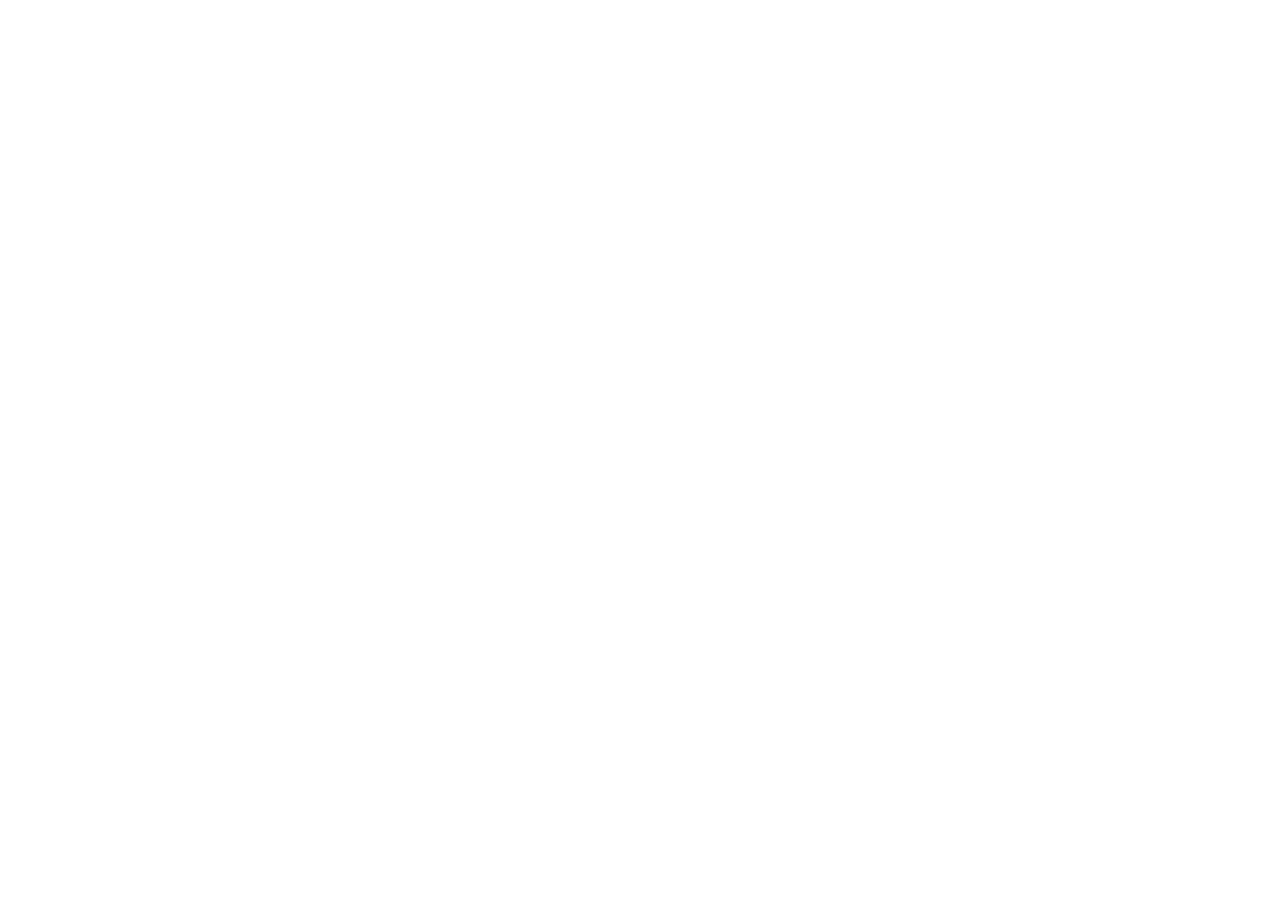
==== login.html @ 06bf2e4f "项目文件初始化" ====
<!DOCTYPE html>
<html lang="en">

<head>
    <meta charset="UTF-8">
    <meta name="viewport" content="width=device-width, initial-scale=1.0">
    <meta http-equiv="X-UA-Compatible" content="ie=edge">
    <title>Document</title>
</head>

<body>

</body>

</html>
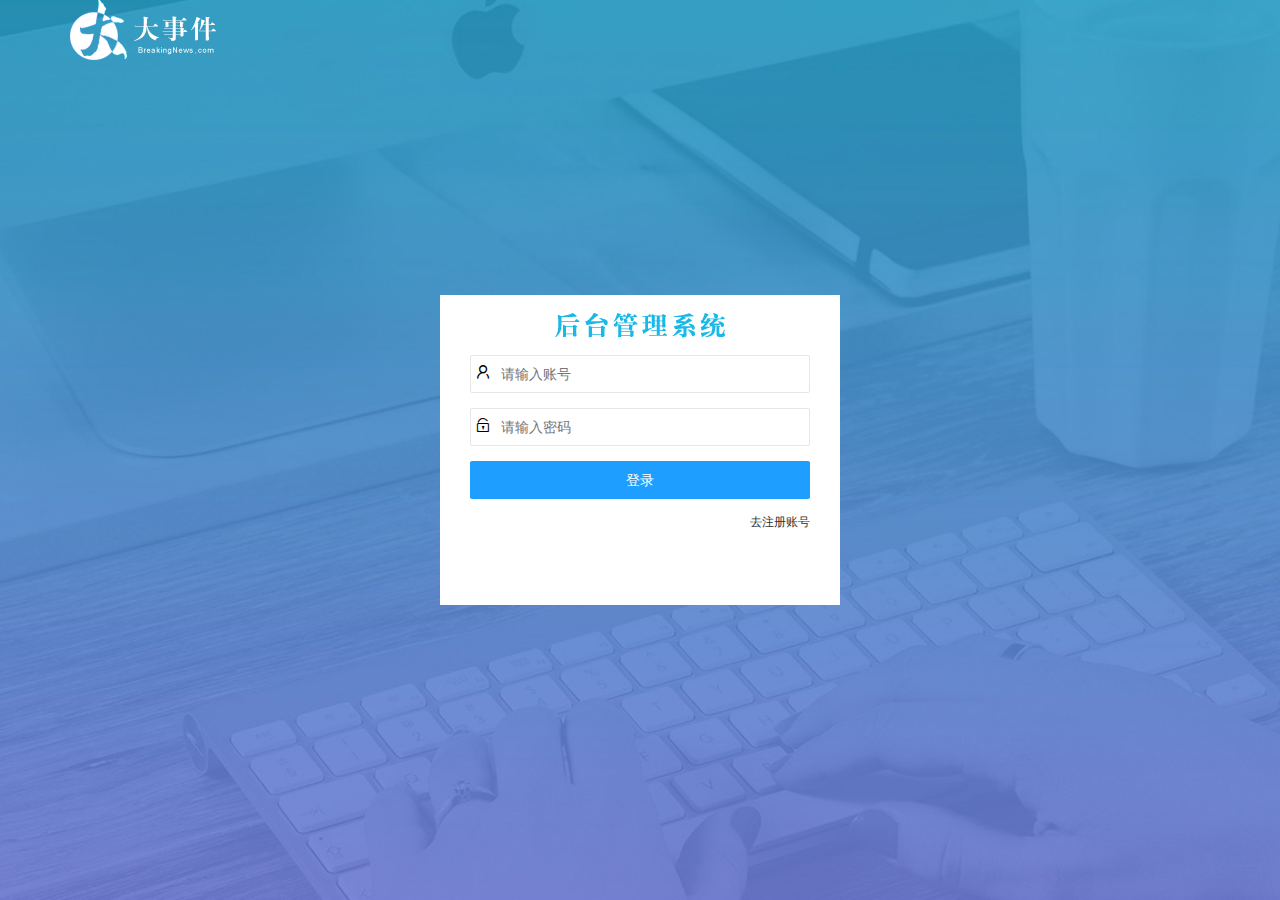
==== commit e98ad9cb: "新增login.css/login.js文件，修改login.html文件" ====
--- a/login.html
+++ b/login.html
@@ -6,10 +6,85 @@
     <meta name="viewport" content="width=device-width, initial-scale=1.0">
     <meta http-equiv="X-UA-Compatible" content="ie=edge">
     <title>Document</title>
+    <link rel="stylesheet" href="./assets/lib/layui/css/layui.css">
+    <link rel="stylesheet" href="./assets/css/login.css">
 </head>
 
 <body>
+    <div class="layui-main">
+        <img src="./assets/images/logo.png" alt="">
+    </div>
+    <!-- 布置登录面板 -->
+    <div class="panel_login">
+        <!-- 布置登录标题 -->
+        <div class="login_title"></div>
+        <!-- 布置登录盒子 -->
+        <div class="login_box">
+            <!-- 登录表单 -->
+            <form class="layui-form" action="">
+                <!-- 登录账号 -->
+                <div class="layui-form-item">
+                    <i class="layui-icon layui-icon-username"></i>
+                    <input type="text" name="username" required lay-verify="required" placeholder="请输入账号" autocomplete="off" class="layui-input">
+                </div>
+                <!-- 登录密码 -->
+                <div class="layui-form-item">
+                    <i class="layui-icon layui-icon-password"></i>
+                    <input type="password" name="password" required lay-verify="required" placeholder="请输入密码" autocomplete="off" class="layui-input">
+                </div>
+                <!-- 登录按钮 -->
+                <div class="layui-form-item">
+                    <button class="layui-btn layui-btn-fluid layui-btn layui-btn-normal" lay-submit lay-filter="formDemo">登录</button>
+                </div>
+                <!-- 跳转注册链接 -->
+                <div class="layui-form-item link">
+                    <a href="javascript:;" id="link_reg">去注册账号</a>
 
+                </div>
+            </form>
+
+        </div>
+
+        <!-- 布置注册盒子 -->
+        <div class="reg_box">
+            <!-- 注册表单 -->
+            <form class="layui-form" action="">
+                <!-- 设置账号 -->
+                <div class="layui-form-item">
+                    <i class="layui-icon layui-icon-username"></i>
+                    <input type="text" name="username" required lay-verify="required" placeholder="请输入账号" autocomplete="off" class="layui-input">
+                </div>
+                <!-- 设置登录密码 -->
+                <div class="layui-form-item">
+                    <i class="layui-icon layui-icon-password"></i>
+                    <input type="password" name="password" required lay-verify="required" placeholder="请输入密码" autocomplete="off" class="layui-input">
+                </div>
+                <!-- 再次输入密码 -->
+                <div class="layui-form-item">
+                    <i class="layui-icon layui-icon-password"></i>
+                    <input type="password" name="password" required lay-verify="required" placeholder="再次确认密码" autocomplete="off" class="layui-input">
+                </div>
+
+                <!-- 登录按钮 -->
+                <div class="layui-form-item">
+                    <button class="layui-btn layui-btn-fluid layui-btn layui-btn-normal" lay-submit lay-filter="formDemo">注册</button>
+                </div>
+
+
+                <!-- 跳转登录链接 -->
+                <div class="layui-form-item link">
+                    <a href="javascript:;" id="link_login">去登录</a>
+                </div>
+            </form>
+
+        </div>
+
+    </div>
+
+
+    <!-- 导入js文件 -->
+    <script src="./assets/lib/jquery.js"></script>
+    <script src="./assets/js/login.js"></script>
 </body>
 
 </html>--- a/assets/lib/layui/css/layui.css
+++ b/assets/lib/layui/css/layui.css
@@ -0,0 +1,2 @@
+/** layui-v2.5.5 MIT License By https://www.layui.com */
+ .layui-inline,img{display:inline-block;vertical-align:middle}h1,h2,h3,h4,h5,h6{font-weight:400}.layui-edge,.layui-header,.layui-inline,.layui-main{position:relative}.layui-body,.layui-edge,.layui-elip{overflow:hidden}.layui-btn,.layui-edge,.layui-inline,img{vertical-align:middle}.layui-btn,.layui-disabled,.layui-icon,.layui-unselect{-moz-user-select:none;-webkit-user-select:none;-ms-user-select:none}.layui-elip,.layui-form-checkbox span,.layui-form-pane .layui-form-label{text-overflow:ellipsis;white-space:nowrap}.layui-breadcrumb,.layui-tree-btnGroup{visibility:hidden}blockquote,body,button,dd,div,dl,dt,form,h1,h2,h3,h4,h5,h6,input,li,ol,p,pre,td,textarea,th,ul{margin:0;padding:0;-webkit-tap-highlight-color:rgba(0,0,0,0)}a:active,a:hover{outline:0}img{border:none}li{list-style:none}table{border-collapse:collapse;border-spacing:0}h4,h5,h6{font-size:100%}button,input,optgroup,option,select,textarea{font-family:inherit;font-size:inherit;font-style:inherit;font-weight:inherit;outline:0}pre{white-space:pre-wrap;white-space:-moz-pre-wrap;white-space:-pre-wrap;white-space:-o-pre-wrap;word-wrap:break-word}body{line-height:24px;font:14px Helvetica Neue,Helvetica,PingFang SC,Tahoma,Arial,sans-serif}hr{height:1px;margin:10px 0;border:0;clear:both}a{color:#333;text-decoration:none}a:hover{color:#777}a cite{font-style:normal;*cursor:pointer}.layui-border-box,.layui-border-box *{box-sizing:border-box}.layui-box,.layui-box *{box-sizing:content-box}.layui-clear{clear:both;*zoom:1}.layui-clear:after{content:'\20';clear:both;*zoom:1;display:block;height:0}.layui-inline{*display:inline;*zoom:1}.layui-edge{display:inline-block;width:0;height:0;border-width:6px;border-style:dashed;border-color:transparent}.layui-edge-top{top:-4px;border-bottom-color:#999;border-bottom-style:solid}.layui-edge-right{border-left-color:#999;border-left-style:solid}.layui-edge-bottom{top:2px;border-top-color:#999;border-top-style:solid}.layui-edge-left{border-right-color:#999;border-right-style:solid}.layui-disabled,.layui-disabled:hover{color:#d2d2d2!important;cursor:not-allowed!important}.layui-circle{border-radius:100%}.layui-show{display:block!important}.layui-hide{display:none!important}@font-face{font-family:layui-icon;src:url(../font/iconfont.eot?v=250);src:url(../font/iconfont.eot?v=250#iefix) format('embedded-opentype'),url(../font/iconfont.woff2?v=250) format('woff2'),url(../font/iconfont.woff?v=250) format('woff'),url(../font/iconfont.ttf?v=250) format('truetype'),url(../font/iconfont.svg?v=250#layui-icon) format('svg')}.layui-icon{font-family:layui-icon!important;font-size:16px;font-style:normal;-webkit-font-smoothing:antialiased;-moz-osx-font-smoothing:grayscale}.layui-icon-reply-fill:before{content:"\e611"}.layui-icon-set-fill:before{content:"\e614"}.layui-icon-menu-fill:before{content:"\e60f"}.layui-icon-search:before{content:"\e615"}.layui-icon-share:before{content:"\e641"}.layui-icon-set-sm:before{content:"\e620"}.layui-icon-engine:before{content:"\e628"}.layui-icon-close:before{content:"\1006"}.layui-icon-close-fill:before{content:"\1007"}.layui-icon-chart-screen:before{content:"\e629"}.layui-icon-star:before{content:"\e600"}.layui-icon-circle-dot:before{content:"\e617"}.layui-icon-chat:before{content:"\e606"}.layui-icon-release:before{content:"\e609"}.layui-icon-list:before{content:"\e60a"}.layui-icon-chart:before{content:"\e62c"}.layui-icon-ok-circle:before{content:"\1005"}.layui-icon-layim-theme:before{content:"\e61b"}.layui-icon-table:before{content:"\e62d"}.layui-icon-right:before{content:"\e602"}.layui-icon-left:before{content:"\e603"}.layui-icon-cart-simple:before{content:"\e698"}.layui-icon-face-cry:before{content:"\e69c"}.layui-icon-face-smile:before{content:"\e6af"}.layui-icon-survey:before{content:"\e6b2"}.layui-icon-tree:before{content:"\e62e"}.layui-icon-upload-circle:before{content:"\e62f"}.layui-icon-add-circle:before{content:"\e61f"}.layui-icon-download-circle:before{content:"\e601"}.layui-icon-templeate-1:before{content:"\e630"}.layui-icon-util:before{content:"\e631"}.layui-icon-face-surprised:before{content:"\e664"}.layui-icon-edit:before{content:"\e642"}.layui-icon-speaker:before{content:"\e645"}.layui-icon-down:before{content:"\e61a"}.layui-icon-file:before{content:"\e621"}.layui-icon-layouts:before{content:"\e632"}.layui-icon-rate-half:before{content:"\e6c9"}.layui-icon-add-circle-fine:before{content:"\e608"}.layui-icon-prev-circle:before{content:"\e633"}.layui-icon-read:before{content:"\e705"}.layui-icon-404:before{content:"\e61c"}.layui-icon-carousel:before{content:"\e634"}.layui-icon-help:before{content:"\e607"}.layui-icon-code-circle:before{content:"\e635"}.layui-icon-water:before{content:"\e636"}.layui-icon-username:before{content:"\e66f"}.layui-icon-find-fill:before{content:"\e670"}.layui-icon-about:before{content:"\e60b"}.layui-icon-location:before{content:"\e715"}.layui-icon-up:before{content:"\e619"}.layui-icon-pause:before{content:"\e651"}.layui-icon-date:before{content:"\e637"}.layui-icon-layim-uploadfile:before{content:"\e61d"}.layui-icon-delete:before{content:"\e640"}.layui-icon-play:before{content:"\e652"}.layui-icon-top:before{content:"\e604"}.layui-icon-friends:before{content:"\e612"}.layui-icon-refresh-3:before{content:"\e9aa"}.layui-icon-ok:before{content:"\e605"}.layui-icon-layer:before{content:"\e638"}.layui-icon-face-smile-fine:before{content:"\e60c"}.layui-icon-dollar:before{content:"\e659"}.layui-icon-group:before{content:"\e613"}.layui-icon-layim-download:before{content:"\e61e"}.layui-icon-picture-fine:before{content:"\e60d"}.layui-icon-link:before{content:"\e64c"}.layui-icon-diamond:before{content:"\e735"}.layui-icon-log:before{content:"\e60e"}.layui-icon-rate-solid:before{content:"\e67a"}.layui-icon-fonts-del:before{content:"\e64f"}.layui-icon-unlink:before{content:"\e64d"}.layui-icon-fonts-clear:before{content:"\e639"}.layui-icon-triangle-r:before{content:"\e623"}.layui-icon-circle:before{content:"\e63f"}.layui-icon-radio:before{content:"\e643"}.layui-icon-align-center:before{content:"\e647"}.layui-icon-align-right:before{content:"\e648"}.layui-icon-align-left:before{content:"\e649"}.layui-icon-loading-1:before{content:"\e63e"}.layui-icon-return:before{content:"\e65c"}.layui-icon-fonts-strong:before{content:"\e62b"}.layui-icon-upload:before{content:"\e67c"}.layui-icon-dialogue:before{content:"\e63a"}.layui-icon-video:before{content:"\e6ed"}.layui-icon-headset:before{content:"\e6fc"}.layui-icon-cellphone-fine:before{content:"\e63b"}.layui-icon-add-1:before{content:"\e654"}.layui-icon-face-smile-b:before{content:"\e650"}.layui-icon-fonts-html:before{content:"\e64b"}.layui-icon-form:before{content:"\e63c"}.layui-icon-cart:before{content:"\e657"}.layui-icon-camera-fill:before{content:"\e65d"}.layui-icon-tabs:before{content:"\e62a"}.layui-icon-fonts-code:before{content:"\e64e"}.layui-icon-fire:before{content:"\e756"}.layui-icon-set:before{content:"\e716"}.layui-icon-fonts-u:before{content:"\e646"}.layui-icon-triangle-d:before{content:"\e625"}.layui-icon-tips:before{content:"\e702"}.layui-icon-picture:before{content:"\e64a"}.layui-icon-more-vertical:before{content:"\e671"}.layui-icon-flag:before{content:"\e66c"}.layui-icon-loading:before{content:"\e63d"}.layui-icon-fonts-i:before{content:"\e644"}.layui-icon-refresh-1:before{content:"\e666"}.layui-icon-rmb:before{content:"\e65e"}.layui-icon-home:before{content:"\e68e"}.layui-icon-user:before{content:"\e770"}.layui-icon-notice:before{content:"\e667"}.layui-icon-login-weibo:before{content:"\e675"}.layui-icon-voice:before{content:"\e688"}.layui-icon-upload-drag:before{content:"\e681"}.layui-icon-login-qq:before{content:"\e676"}.layui-icon-snowflake:before{content:"\e6b1"}.layui-icon-file-b:before{content:"\e655"}.layui-icon-template:before{content:"\e663"}.layui-icon-auz:before{content:"\e672"}.layui-icon-console:before{content:"\e665"}.layui-icon-app:before{content:"\e653"}.layui-icon-prev:before{content:"\e65a"}.layui-icon-website:before{content:"\e7ae"}.layui-icon-next:before{content:"\e65b"}.layui-icon-component:before{content:"\e857"}.layui-icon-more:before{content:"\e65f"}.layui-icon-login-wechat:before{content:"\e677"}.layui-icon-shrink-right:before{content:"\e668"}.layui-icon-spread-left:before{content:"\e66b"}.layui-icon-camera:before{content:"\e660"}.layui-icon-note:before{content:"\e66e"}.layui-icon-refresh:before{content:"\e669"}.layui-icon-female:before{content:"\e661"}.layui-icon-male:before{content:"\e662"}.layui-icon-password:before{content:"\e673"}.layui-icon-senior:before{content:"\e674"}.layui-icon-theme:before{content:"\e66a"}.layui-icon-tread:before{content:"\e6c5"}.layui-icon-praise:before{content:"\e6c6"}.layui-icon-star-fill:before{content:"\e658"}.layui-icon-rate:before{content:"\e67b"}.layui-icon-template-1:before{content:"\e656"}.layui-icon-vercode:before{content:"\e679"}.layui-icon-cellphone:before{content:"\e678"}.layui-icon-screen-full:before{content:"\e622"}.layui-icon-screen-restore:before{content:"\e758"}.layui-icon-cols:before{content:"\e610"}.layui-icon-export:before{content:"\e67d"}.layui-icon-print:before{content:"\e66d"}.layui-icon-slider:before{content:"\e714"}.layui-icon-addition:before{content:"\e624"}.layui-icon-subtraction:before{content:"\e67e"}.layui-icon-service:before{content:"\e626"}.layui-icon-transfer:before{content:"\e691"}.layui-main{width:1140px;margin:0 auto}.layui-header{z-index:1000;height:60px}.layui-header a:hover{transition:all .5s;-webkit-transition:all .5s}.layui-side{position:fixed;left:0;top:0;bottom:0;z-index:999;width:200px;overflow-x:hidden}.layui-side-scroll{position:relative;width:220px;height:100%;overflow-x:hidden}.layui-body{position:absolute;left:200px;right:0;top:0;bottom:0;z-index:998;width:auto;overflow-y:auto;box-sizing:border-box}.layui-layout-body{overflow:hidden}.layui-layout-admin .layui-header{background-color:#23262E}.layui-layout-admin .layui-side{top:60px;width:200px;overflow-x:hidden}.layui-layout-admin .layui-body{position:fixed;top:60px;bottom:44px}.layui-layout-admin .layui-main{width:auto;margin:0 15px}.layui-layout-admin .layui-footer{position:fixed;left:200px;right:0;bottom:0;height:44px;line-height:44px;padding:0 15px;background-color:#eee}.layui-layout-admin .layui-logo{position:absolute;left:0;top:0;width:200px;height:100%;line-height:60px;text-align:center;color:#009688;font-size:16px}.layui-layout-admin .layui-header .layui-nav{background:0 0}.layui-layout-left{position:absolute!important;left:200px;top:0}.layui-layout-right{position:absolute!important;right:0;top:0}.layui-container{position:relative;margin:0 auto;padding:0 15px;box-sizing:border-box}.layui-fluid{position:relative;margin:0 auto;padding:0 15px}.layui-row:after,.layui-row:before{content:'';display:block;clear:both}.layui-col-lg1,.layui-col-lg10,.layui-col-lg11,.layui-col-lg12,.layui-col-lg2,.layui-col-lg3,.layui-col-lg4,.layui-col-lg5,.layui-col-lg6,.layui-col-lg7,.layui-col-lg8,.layui-col-lg9,.layui-col-md1,.layui-col-md10,.layui-col-md11,.layui-col-md12,.layui-col-md2,.layui-col-md3,.layui-col-md4,.layui-col-md5,.layui-col-md6,.layui-col-md7,.layui-col-md8,.layui-col-md9,.layui-col-sm1,.layui-col-sm10,.layui-col-sm11,.layui-col-sm12,.layui-col-sm2,.layui-col-sm3,.layui-col-sm4,.layui-col-sm5,.layui-col-sm6,.layui-col-sm7,.layui-col-sm8,.layui-col-sm9,.layui-col-xs1,.layui-col-xs10,.layui-col-xs11,.layui-col-xs12,.layui-col-xs2,.layui-col-xs3,.layui-col-xs4,.layui-col-xs5,.layui-col-xs6,.layui-col-xs7,.layui-col-xs8,.layui-col-xs9{position:relative;display:block;box-sizing:border-box}.layui-col-xs1,.layui-col-xs10,.layui-col-xs11,.layui-col-xs12,.layui-col-xs2,.layui-col-xs3,.layui-col-xs4,.layui-col-xs5,.layui-col-xs6,.layui-col-xs7,.layui-col-xs8,.layui-col-xs9{float:left}.layui-col-xs1{width:8.33333333%}.layui-col-xs2{width:16.66666667%}.layui-col-xs3{width:25%}.layui-col-xs4{width:33.33333333%}.layui-col-xs5{width:41.66666667%}.layui-col-xs6{width:50%}.layui-col-xs7{width:58.33333333%}.layui-col-xs8{width:66.66666667%}.layui-col-xs9{width:75%}.layui-col-xs10{width:83.33333333%}.layui-col-xs11{width:91.66666667%}.layui-col-xs12{width:100%}.layui-col-xs-offset1{margin-left:8.33333333%}.layui-col-xs-offset2{margin-left:16.66666667%}.layui-col-xs-offset3{margin-left:25%}.layui-col-xs-offset4{margin-left:33.33333333%}.layui-col-xs-offset5{margin-left:41.66666667%}.layui-col-xs-offset6{margin-left:50%}.layui-col-xs-offset7{margin-left:58.33333333%}.layui-col-xs-offset8{margin-left:66.66666667%}.layui-col-xs-offset9{margin-left:75%}.layui-col-xs-offset10{margin-left:83.33333333%}.layui-col-xs-offset11{margin-left:91.66666667%}.layui-col-xs-offset12{margin-left:100%}@media screen and (max-width:768px){.layui-hide-xs{display:none!important}.layui-show-xs-block{display:block!important}.layui-show-xs-inline{display:inline!important}.layui-show-xs-inline-block{display:inline-block!important}}@media screen and (min-width:768px){.layui-container{width:750px}.layui-hide-sm{display:none!important}.layui-show-sm-block{display:block!important}.layui-show-sm-inline{display:inline!important}.layui-show-sm-inline-block{display:inline-block!important}.layui-col-sm1,.layui-col-sm10,.layui-col-sm11,.layui-col-sm12,.layui-col-sm2,.layui-col-sm3,.layui-col-sm4,.layui-col-sm5,.layui-col-sm6,.layui-col-sm7,.layui-col-sm8,.layui-col-sm9{float:left}.layui-col-sm1{width:8.33333333%}.layui-col-sm2{width:16.66666667%}.layui-col-sm3{width:25%}.layui-col-sm4{width:33.33333333%}.layui-col-sm5{width:41.66666667%}.layui-col-sm6{width:50%}.layui-col-sm7{width:58.33333333%}.layui-col-sm8{width:66.66666667%}.layui-col-sm9{width:75%}.layui-col-sm10{width:83.33333333%}.layui-col-sm11{width:91.66666667%}.layui-col-sm12{width:100%}.layui-col-sm-offset1{margin-left:8.33333333%}.layui-col-sm-offset2{margin-left:16.66666667%}.layui-col-sm-offset3{margin-left:25%}.layui-col-sm-offset4{margin-left:33.33333333%}.layui-col-sm-offset5{margin-left:41.66666667%}.layui-col-sm-offset6{margin-left:50%}.layui-col-sm-offset7{margin-left:58.33333333%}.layui-col-sm-offset8{margin-left:66.66666667%}.layui-col-sm-offset9{margin-left:75%}.layui-col-sm-offset10{margin-left:83.33333333%}.layui-col-sm-offset11{margin-left:91.66666667%}.layui-col-sm-offset12{margin-left:100%}}@media screen and (min-width:992px){.layui-container{width:970px}.layui-hide-md{display:none!important}.layui-show-md-block{display:block!important}.layui-show-md-inline{display:inline!important}.layui-show-md-inline-block{display:inline-block!important}.layui-col-md1,.layui-col-md10,.layui-col-md11,.layui-col-md12,.layui-col-md2,.layui-col-md3,.layui-col-md4,.layui-col-md5,.layui-col-md6,.layui-col-md7,.layui-col-md8,.layui-col-md9{float:left}.layui-col-md1{width:8.33333333%}.layui-col-md2{width:16.66666667%}.layui-col-md3{width:25%}.layui-col-md4{width:33.33333333%}.layui-col-md5{width:41.66666667%}.layui-col-md6{width:50%}.layui-col-md7{width:58.33333333%}.layui-col-md8{width:66.66666667%}.layui-col-md9{width:75%}.layui-col-md10{width:83.33333333%}.layui-col-md11{width:91.66666667%}.layui-col-md12{width:100%}.layui-col-md-offset1{margin-left:8.33333333%}.layui-col-md-offset2{margin-left:16.66666667%}.layui-col-md-offset3{margin-left:25%}.layui-col-md-offset4{margin-left:33.33333333%}.layui-col-md-offset5{margin-left:41.66666667%}.layui-col-md-offset6{margin-left:50%}.layui-col-md-offset7{margin-left:58.33333333%}.layui-col-md-offset8{margin-left:66.66666667%}.layui-col-md-offset9{margin-left:75%}.layui-col-md-offset10{margin-left:83.33333333%}.layui-col-md-offset11{margin-left:91.66666667%}.layui-col-md-offset12{margin-left:100%}}@media screen and (min-width:1200px){.layui-container{width:1170px}.layui-hide-lg{display:none!important}.layui-show-lg-block{display:block!important}.layui-show-lg-inline{display:inline!important}.layui-show-lg-inline-block{display:inline-block!important}.layui-col-lg1,.layui-col-lg10,.layui-col-lg11,.layui-col-lg12,.layui-col-lg2,.layui-col-lg3,.layui-col-lg4,.layui-col-lg5,.layui-col-lg6,.layui-col-lg7,.layui-col-lg8,.layui-col-lg9{float:left}.layui-col-lg1{width:8.33333333%}.layui-col-lg2{width:16.66666667%}.layui-col-lg3{width:25%}.layui-col-lg4{width:33.33333333%}.layui-col-lg5{width:41.66666667%}.layui-col-lg6{width:50%}.layui-col-lg7{width:58.33333333%}.layui-col-lg8{width:66.66666667%}.layui-col-lg9{width:75%}.layui-col-lg10{width:83.33333333%}.layui-col-lg11{width:91.66666667%}.layui-col-lg12{width:100%}.layui-col-lg-offset1{margin-left:8.33333333%}.layui-col-lg-offset2{margin-left:16.66666667%}.layui-col-lg-offset3{margin-left:25%}.layui-col-lg-offset4{margin-left:33.33333333%}.layui-col-lg-offset5{margin-left:41.66666667%}.layui-col-lg-offset6{margin-left:50%}.layui-col-lg-offset7{margin-left:58.33333333%}.layui-col-lg-offset8{margin-left:66.66666667%}.layui-col-lg-offset9{margin-left:75%}.layui-col-lg-offset10{margin-left:83.33333333%}.layui-col-lg-offset11{margin-left:91.66666667%}.layui-col-lg-offset12{margin-left:100%}}.layui-col-space1{margin:-.5px}.layui-col-space1>*{padding:.5px}.layui-col-space3{margin:-1.5px}.layui-col-space3>*{padding:1.5px}.layui-col-space5{margin:-2.5px}.layui-col-space5>*{padding:2.5px}.layui-col-space8{margin:-3.5px}.layui-col-space8>*{padding:3.5px}.layui-col-space10{margin:-5px}.layui-col-space10>*{padding:5px}.layui-col-space12{margin:-6px}.layui-col-space12>*{padding:6px}.layui-col-space15{margin:-7.5px}.layui-col-space15>*{padding:7.5px}.layui-col-space18{margin:-9px}.layui-col-space18>*{padding:9px}.layui-col-space20{margin:-10px}.layui-col-space20>*{padding:10px}.layui-col-space22{margin:-11px}.layui-col-space22>*{padding:11px}.layui-col-space25{margin:-12.5px}.layui-col-space25>*{padding:12.5px}.layui-col-space30{margin:-15px}.layui-col-space30>*{padding:15px}.layui-btn,.layui-input,.layui-select,.layui-textarea,.layui-upload-button{outline:0;-webkit-appearance:none;transition:all .3s;-webkit-transition:all .3s;box-sizing:border-box}.layui-elem-quote{margin-bottom:10px;padding:15px;line-height:22px;border-left:5px solid #009688;border-radius:0 2px 2px 0;background-color:#f2f2f2}.layui-quote-nm{border-style:solid;border-width:1px 1px 1px 5px;background:0 0}.layui-elem-field{margin-bottom:10px;padding:0;border-width:1px;border-style:solid}.layui-elem-field legend{margin-left:20px;padding:0 10px;font-size:20px;font-weight:300}.layui-field-title{margin:10px 0 20px;border-width:1px 0 0}.layui-field-box{padding:10px 15px}.layui-field-title .layui-field-box{padding:10px 0}.layui-progress{position:relative;height:6px;border-radius:20px;background-color:#e2e2e2}.layui-progress-bar{position:absolute;left:0;top:0;width:0;max-width:100%;height:6px;border-radius:20px;text-align:right;background-color:#5FB878;transition:all .3s;-webkit-transition:all .3s}.layui-progress-big,.layui-progress-big .layui-progress-bar{height:18px;line-height:18px}.layui-progress-text{position:relative;top:-20px;line-height:18px;font-size:12px;color:#666}.layui-progress-big .layui-progress-text{position:static;padding:0 10px;color:#fff}.layui-collapse{border-width:1px;border-style:solid;border-radius:2px}.layui-colla-content,.layui-colla-item{border-top-width:1px;border-top-style:solid}.layui-colla-item:first-child{border-top:none}.layui-colla-title{position:relative;height:42px;line-height:42px;padding:0 15px 0 35px;color:#333;background-color:#f2f2f2;cursor:pointer;font-size:14px;overflow:hidden}.layui-colla-content{display:none;padding:10px 15px;line-height:22px;color:#666}.layui-colla-icon{position:absolute;left:15px;top:0;font-size:14px}.layui-card{margin-bottom:15px;border-radius:2px;background-color:#fff;box-shadow:0 1px 2px 0 rgba(0,0,0,.05)}.layui-card:last-child{margin-bottom:0}.layui-card-header{position:relative;height:42px;line-height:42px;padding:0 15px;border-bottom:1px solid #f6f6f6;color:#333;border-radius:2px 2px 0 0;font-size:14px}.layui-bg-black,.layui-bg-blue,.layui-bg-cyan,.layui-bg-green,.layui-bg-orange,.layui-bg-red{color:#fff!important}.layui-card-body{position:relative;padding:10px 15px;line-height:24px}.layui-card-body[pad15]{padding:15px}.layui-card-body[pad20]{padding:20px}.layui-card-body .layui-table{margin:5px 0}.layui-card .layui-tab{margin:0}.layui-panel-window{position:relative;padding:15px;border-radius:0;border-top:5px solid #E6E6E6;background-color:#fff}.layui-auxiliar-moving{position:fixed;left:0;right:0;top:0;bottom:0;width:100%;height:100%;background:0 0;z-index:9999999999}.layui-form-label,.layui-form-mid,.layui-form-select,.layui-input-block,.layui-input-inline,.layui-textarea{position:relative}.layui-bg-red{background-color:#FF5722!important}.layui-bg-orange{background-color:#FFB800!important}.layui-bg-green{background-color:#009688!important}.layui-bg-cyan{background-color:#2F4056!important}.layui-bg-blue{background-color:#1E9FFF!important}.layui-bg-black{background-color:#393D49!important}.layui-bg-gray{background-color:#eee!important;color:#666!important}.layui-badge-rim,.layui-colla-content,.layui-colla-item,.layui-collapse,.layui-elem-field,.layui-form-pane .layui-form-item[pane],.layui-form-pane .layui-form-label,.layui-input,.layui-layedit,.layui-layedit-tool,.layui-quote-nm,.layui-select,.layui-tab-bar,.layui-tab-card,.layui-tab-title,.layui-tab-title .layui-this:after,.layui-textarea{border-color:#e6e6e6}.layui-timeline-item:before,hr{background-color:#e6e6e6}.layui-text{line-height:22px;font-size:14px;color:#666}.layui-text h1,.layui-text h2,.layui-text h3{font-weight:500;color:#333}.layui-text h1{font-size:30px}.layui-text h2{font-size:24px}.layui-text h3{font-size:18px}.layui-text a:not(.layui-btn){color:#01AAED}.layui-text a:not(.layui-btn):hover{text-decoration:underline}.layui-text ul{padding:5px 0 5px 15px}.layui-text ul li{margin-top:5px;list-style-type:disc}.layui-text em,.layui-word-aux{color:#999!important;padding:0 5px!important}.layui-btn{display:inline-block;height:38px;line-height:38px;padding:0 18px;background-color:#009688;color:#fff;white-space:nowrap;text-align:center;font-size:14px;border:none;border-radius:2px;cursor:pointer}.layui-btn:hover{opacity:.8;filter:alpha(opacity=80);color:#fff}.layui-btn:active{opacity:1;filter:alpha(opacity=100)}.layui-btn+.layui-btn{margin-left:10px}.layui-btn-container{font-size:0}.layui-btn-container .layui-btn{margin-right:10px;margin-bottom:10px}.layui-btn-container .layui-btn+.layui-btn{margin-left:0}.layui-table .layui-btn-container .layui-btn{margin-bottom:9px}.layui-btn-radius{border-radius:100px}.layui-btn .layui-icon{margin-right:3px;font-size:18px;vertical-align:bottom;vertical-align:middle\9}.layui-btn-primary{border:1px solid #C9C9C9;background-color:#fff;color:#555}.layui-btn-primary:hover{border-color:#009688;color:#333}.layui-btn-normal{background-color:#1E9FFF}.layui-btn-warm{background-color:#FFB800}.layui-btn-danger{background-color:#FF5722}.layui-btn-checked{background-color:#5FB878}.layui-btn-disabled,.layui-btn-disabled:active,.layui-btn-disabled:hover{border:1px solid #e6e6e6;background-color:#FBFBFB;color:#C9C9C9;cursor:not-allowed;opacity:1}.layui-btn-lg{height:44px;line-height:44px;padding:0 25px;font-size:16px}.layui-btn-sm{height:30px;line-height:30px;padding:0 10px;font-size:12px}.layui-btn-sm i{font-size:16px!important}.layui-btn-xs{height:22px;line-height:22px;padding:0 5px;font-size:12px}.layui-btn-xs i{font-size:14px!important}.layui-btn-group{display:inline-block;vertical-align:middle;font-size:0}.layui-btn-group .layui-btn{margin-left:0!important;margin-right:0!important;border-left:1px solid rgba(255,255,255,.5);border-radius:0}.layui-btn-group .layui-btn-primary{border-left:none}.layui-btn-group .layui-btn-primary:hover{border-color:#C9C9C9;color:#009688}.layui-btn-group .layui-btn:first-child{border-left:none;border-radius:2px 0 0 2px}.layui-btn-group .layui-btn-primary:first-child{border-left:1px solid #c9c9c9}.layui-btn-group .layui-btn:last-child{border-radius:0 2px 2px 0}.layui-btn-group .layui-btn+.layui-btn{margin-left:0}.layui-btn-group+.layui-btn-group{margin-left:10px}.layui-btn-fluid{width:100%}.layui-input,.layui-select,.layui-textarea{height:38px;line-height:1.3;line-height:38px\9;border-width:1px;border-style:solid;background-color:#fff;border-radius:2px}.layui-input::-webkit-input-placeholder,.layui-select::-webkit-input-placeholder,.layui-textarea::-webkit-input-placeholder{line-height:1.3}.layui-input,.layui-textarea{display:block;width:100%;padding-left:10px}.layui-input:hover,.layui-textarea:hover{border-color:#D2D2D2!important}.layui-input:focus,.layui-textarea:focus{border-color:#C9C9C9!important}.layui-textarea{min-height:100px;height:auto;line-height:20px;padding:6px 10px;resize:vertical}.layui-select{padding:0 10px}.layui-form input[type=checkbox],.layui-form input[type=radio],.layui-form select{display:none}.layui-form [lay-ignore]{display:initial}.layui-form-item{margin-bottom:15px;clear:both;*zoom:1}.layui-form-item:after{content:'\20';clear:both;*zoom:1;display:block;height:0}.layui-form-label{float:left;display:block;padding:9px 15px;width:80px;font-weight:400;line-height:20px;text-align:right}.layui-form-label-col{display:block;float:none;padding:9px 0;line-height:20px;text-align:left}.layui-form-item .layui-inline{margin-bottom:5px;margin-right:10px}.layui-input-block{margin-left:110px;min-height:36px}.layui-input-inline{display:inline-block;vertical-align:middle}.layui-form-item .layui-input-inline{float:left;width:190px;margin-right:10px}.layui-form-text .layui-input-inline{width:auto}.layui-form-mid{float:left;display:block;padding:9px 0!important;line-height:20px;margin-right:10px}.layui-form-danger+.layui-form-select .layui-input,.layui-form-danger:focus{border-color:#FF5722!important}.layui-form-select .layui-input{padding-right:30px;cursor:pointer}.layui-form-select .layui-edge{position:absolute;right:10px;top:50%;margin-top:-3px;cursor:pointer;border-width:6px;border-top-color:#c2c2c2;border-top-style:solid;transition:all .3s;-webkit-transition:all .3s}.layui-form-select dl{display:none;position:absolute;left:0;top:42px;padding:5px 0;z-index:899;min-width:100%;border:1px solid #d2d2d2;max-height:300px;overflow-y:auto;background-color:#fff;border-radius:2px;box-shadow:0 2px 4px rgba(0,0,0,.12);box-sizing:border-box}.layui-form-select dl dd,.layui-form-select dl dt{padding:0 10px;line-height:36px;white-space:nowrap;overflow:hidden;text-overflow:ellipsis}.layui-form-select dl dt{font-size:12px;color:#999}.layui-form-select dl dd{cursor:pointer}.layui-form-select dl dd:hover{background-color:#f2f2f2;-webkit-transition:.5s all;transition:.5s all}.layui-form-select .layui-select-group dd{padding-left:20px}.layui-form-select dl dd.layui-select-tips{padding-left:10px!important;color:#999}.layui-form-select dl dd.layui-this{background-color:#5FB878;color:#fff}.layui-form-checkbox,.layui-form-select dl dd.layui-disabled{background-color:#fff}.layui-form-selected dl{display:block}.layui-form-checkbox,.layui-form-checkbox *,.layui-form-switch{display:inline-block;vertical-align:middle}.layui-form-selected .layui-edge{margin-top:-9px;-webkit-transform:rotate(180deg);transform:rotate(180deg);margin-top:-3px\9}:root .layui-form-selected .layui-edge{margin-top:-9px\0/IE9}.layui-form-selectup dl{top:auto;bottom:42px}.layui-select-none{margin:5px 0;text-align:center;color:#999}.layui-select-disabled .layui-disabled{border-color:#eee!important}.layui-select-disabled .layui-edge{border-top-color:#d2d2d2}.layui-form-checkbox{position:relative;height:30px;line-height:30px;margin-right:10px;padding-right:30px;cursor:pointer;font-size:0;-webkit-transition:.1s linear;transition:.1s linear;box-sizing:border-box}.layui-form-checkbox span{padding:0 10px;height:100%;font-size:14px;border-radius:2px 0 0 2px;background-color:#d2d2d2;color:#fff;overflow:hidden}.layui-form-checkbox:hover span{background-color:#c2c2c2}.layui-form-checkbox i{position:absolute;right:0;top:0;width:30px;height:28px;border:1px solid #d2d2d2;border-left:none;border-radius:0 2px 2px 0;color:#fff;font-size:20px;text-align:center}.layui-form-checkbox:hover i{border-color:#c2c2c2;color:#c2c2c2}.layui-form-checked,.layui-form-checked:hover{border-color:#5FB878}.layui-form-checked span,.layui-form-checked:hover span{background-color:#5FB878}.layui-form-checked i,.layui-form-checked:hover i{color:#5FB878}.layui-form-item .layui-form-checkbox{margin-top:4px}.layui-form-checkbox[lay-skin=primary]{height:auto!important;line-height:normal!important;min-width:18px;min-height:18px;border:none!important;margin-right:0;padding-left:28px;padding-right:0;background:0 0}.layui-form-checkbox[lay-skin=primary] span{padding-left:0;padding-right:15px;line-height:18px;background:0 0;color:#666}.layui-form-checkbox[lay-skin=primary] i{right:auto;left:0;width:16px;height:16px;line-height:16px;border:1px solid #d2d2d2;font-size:12px;border-radius:2px;background-color:#fff;-webkit-transition:.1s linear;transition:.1s linear}.layui-form-checkbox[lay-skin=primary]:hover i{border-color:#5FB878;color:#fff}.layui-form-checked[lay-skin=primary] i{border-color:#5FB878!important;background-color:#5FB878;color:#fff}.layui-checkbox-disbaled[lay-skin=primary] span{background:0 0!important;color:#c2c2c2}.layui-checkbox-disbaled[lay-skin=primary]:hover i{border-color:#d2d2d2}.layui-form-item .layui-form-checkbox[lay-skin=primary]{margin-top:10px}.layui-form-switch{position:relative;height:22px;line-height:22px;min-width:35px;padding:0 5px;margin-top:8px;border:1px solid #d2d2d2;border-radius:20px;cursor:pointer;background-color:#fff;-webkit-transition:.1s linear;transition:.1s linear}.layui-form-switch i{position:absolute;left:5px;top:3px;width:16px;height:16px;border-radius:20px;background-color:#d2d2d2;-webkit-transition:.1s linear;transition:.1s linear}.layui-form-switch em{position:relative;top:0;width:25px;margin-left:21px;padding:0!important;text-align:center!important;color:#999!important;font-style:normal!important;font-size:12px}.layui-form-onswitch{border-color:#5FB878;background-color:#5FB878}.layui-checkbox-disbaled,.layui-checkbox-disbaled i{border-color:#e2e2e2!important}.layui-form-onswitch i{left:100%;margin-left:-21px;background-color:#fff}.layui-form-onswitch em{margin-left:5px;margin-right:21px;color:#fff!important}.layui-checkbox-disbaled span{background-color:#e2e2e2!important}.layui-checkbox-disbaled:hover i{color:#fff!important}[lay-radio]{display:none}.layui-form-radio,.layui-form-radio *{display:inline-block;vertical-align:middle}.layui-form-radio{line-height:28px;margin:6px 10px 0 0;padding-right:10px;cursor:pointer;font-size:0}.layui-form-radio *{font-size:14px}.layui-form-radio>i{margin-right:8px;font-size:22px;color:#c2c2c2}.layui-form-radio>i:hover,.layui-form-radioed>i{color:#5FB878}.layui-radio-disbaled>i{color:#e2e2e2!important}.layui-form-pane .layui-form-label{width:110px;padding:8px 15px;height:38px;line-height:20px;border-width:1px;border-style:solid;border-radius:2px 0 0 2px;text-align:center;background-color:#FBFBFB;overflow:hidden;box-sizing:border-box}.layui-form-pane .layui-input-inline{margin-left:-1px}.layui-form-pane .layui-input-block{margin-left:110px;left:-1px}.layui-form-pane .layui-input{border-radius:0 2px 2px 0}.layui-form-pane .layui-form-text .layui-form-label{float:none;width:100%;border-radius:2px;box-sizing:border-box;text-align:left}.layui-form-pane .layui-form-text .layui-input-inline{display:block;margin:0;top:-1px;clear:both}.layui-form-pane .layui-form-text .layui-input-block{margin:0;left:0;top:-1px}.layui-form-pane .layui-form-text .layui-textarea{min-height:100px;border-radius:0 0 2px 2px}.layui-form-pane .layui-form-checkbox{margin:4px 0 4px 10px}.layui-form-pane .layui-form-radio,.layui-form-pane .layui-form-switch{margin-top:6px;margin-left:10px}.layui-form-pane .layui-form-item[pane]{position:relative;border-width:1px;border-style:solid}.layui-form-pane .layui-form-item[pane] .layui-form-label{position:absolute;left:0;top:0;height:100%;border-width:0 1px 0 0}.layui-form-pane .layui-form-item[pane] .layui-input-inline{margin-left:110px}@media screen and (max-width:450px){.layui-form-item .layui-form-label{text-overflow:ellipsis;overflow:hidden;white-space:nowrap}.layui-form-item .layui-inline{display:block;margin-right:0;margin-bottom:20px;clear:both}.layui-form-item .layui-inline:after{content:'\20';clear:both;display:block;height:0}.layui-form-item .layui-input-inline{display:block;float:none;left:-3px;width:auto;margin:0 0 10px 112px}.layui-form-item .layui-input-inline+.layui-form-mid{margin-left:110px;top:-5px;padding:0}.layui-form-item .layui-form-checkbox{margin-right:5px;margin-bottom:5px}}.layui-layedit{border-width:1px;border-style:solid;border-radius:2px}.layui-layedit-tool{padding:3px 5px;border-bottom-width:1px;border-bottom-style:solid;font-size:0}.layedit-tool-fixed{position:fixed;top:0;border-top:1px solid #e2e2e2}.layui-layedit-tool .layedit-tool-mid,.layui-layedit-tool .layui-icon{display:inline-block;vertical-align:middle;text-align:center;font-size:14px}.layui-layedit-tool .layui-icon{position:relative;width:32px;height:30px;line-height:30px;margin:3px 5px;color:#777;cursor:pointer;border-radius:2px}.layui-layedit-tool .layui-icon:hover{color:#393D49}.layui-layedit-tool .layui-icon:active{color:#000}.layui-layedit-tool .layedit-tool-active{background-color:#e2e2e2;color:#000}.layui-layedit-tool .layui-disabled,.layui-layedit-tool .layui-disabled:hover{color:#d2d2d2;cursor:not-allowed}.layui-layedit-tool .layedit-tool-mid{width:1px;height:18px;margin:0 10px;background-color:#d2d2d2}.layedit-tool-html{width:50px!important;font-size:30px!important}.layedit-tool-b,.layedit-tool-code,.layedit-tool-help{font-size:16px!important}.layedit-tool-d,.layedit-tool-face,.layedit-tool-image,.layedit-tool-unlink{font-size:18px!important}.layedit-tool-image input{position:absolute;font-size:0;left:0;top:0;width:100%;height:100%;opacity:.01;filter:Alpha(opacity=1);cursor:pointer}.layui-layedit-iframe iframe{display:block;width:100%}#LAY_layedit_code{overflow:hidden}.layui-laypage{display:inline-block;*display:inline;*zoom:1;vertical-align:middle;margin:10px 0;font-size:0}.layui-laypage>a:first-child,.layui-laypage>a:first-child em{border-radius:2px 0 0 2px}.layui-laypage>a:last-child,.layui-laypage>a:last-child em{border-radius:0 2px 2px 0}.layui-laypage>:first-child{margin-left:0!important}.layui-laypage>:last-child{margin-right:0!important}.layui-laypage a,.layui-laypage button,.layui-laypage input,.layui-laypage select,.layui-laypage span{border:1px solid #e2e2e2}.layui-laypage a,.layui-laypage span{display:inline-block;*display:inline;*zoom:1;vertical-align:middle;padding:0 15px;height:28px;line-height:28px;margin:0 -1px 5px 0;background-color:#fff;color:#333;font-size:12px}.layui-flow-more a *,.layui-laypage input,.layui-table-view select[lay-ignore]{display:inline-block}.layui-laypage a:hover{color:#009688}.layui-laypage em{font-style:normal}.layui-laypage .layui-laypage-spr{color:#999;font-weight:700}.layui-laypage a{text-decoration:none}.layui-laypage .layui-laypage-curr{position:relative}.layui-laypage .layui-laypage-curr em{position:relative;color:#fff}.layui-laypage .layui-laypage-curr .layui-laypage-em{position:absolute;left:-1px;top:-1px;padding:1px;width:100%;height:100%;background-color:#009688}.layui-laypage-em{border-radius:2px}.layui-laypage-next em,.layui-laypage-prev em{font-family:Sim sun;font-size:16px}.layui-laypage .layui-laypage-count,.layui-laypage .layui-laypage-limits,.layui-laypage .layui-laypage-refresh,.layui-laypage .layui-laypage-skip{margin-left:10px;margin-right:10px;padding:0;border:none}.layui-laypage .layui-laypage-limits,.layui-laypage .layui-laypage-refresh{vertical-align:top}.layui-laypage .layui-laypage-refresh i{font-size:18px;cursor:pointer}.layui-laypage select{height:22px;padding:3px;border-radius:2px;cursor:pointer}.layui-laypage .layui-laypage-skip{height:30px;line-height:30px;color:#999}.layui-laypage button,.layui-laypage input{height:30px;line-height:30px;border-radius:2px;vertical-align:top;background-color:#fff;box-sizing:border-box}.layui-laypage input{width:40px;margin:0 10px;padding:0 3px;text-align:center}.layui-laypage input:focus,.layui-laypage select:focus{border-color:#009688!important}.layui-laypage button{margin-left:10px;padding:0 10px;cursor:pointer}.layui-table,.layui-table-view{margin:10px 0}.layui-flow-more{margin:10px 0;text-align:center;color:#999;font-size:14px}.layui-flow-more a{height:32px;line-height:32px}.layui-flow-more a *{vertical-align:top}.layui-flow-more a cite{padding:0 20px;border-radius:3px;background-color:#eee;color:#333;font-style:normal}.layui-flow-more a cite:hover{opacity:.8}.layui-flow-more a i{font-size:30px;color:#737383}.layui-table{width:100%;background-color:#fff;color:#666}.layui-table tr{transition:all .3s;-webkit-transition:all .3s}.layui-table th{text-align:left;font-weight:400}.layui-table tbody tr:hover,.layui-table thead tr,.layui-table-click,.layui-table-header,.layui-table-hover,.layui-table-mend,.layui-table-patch,.layui-table-tool,.layui-table-total,.layui-table-total tr,.layui-table[lay-even] tr:nth-child(even){background-color:#f2f2f2}.layui-table td,.layui-table th,.layui-table-col-set,.layui-table-fixed-r,.layui-table-grid-down,.layui-table-header,.layui-table-page,.layui-table-tips-main,.layui-table-tool,.layui-table-total,.layui-table-view,.layui-table[lay-skin=line],.layui-table[lay-skin=row]{border-width:1px;border-style:solid;border-color:#e6e6e6}.layui-table td,.layui-table th{position:relative;padding:9px 15px;min-height:20px;line-height:20px;font-size:14px}.layui-table[lay-skin=line] td,.layui-table[lay-skin=line] th{border-width:0 0 1px}.layui-table[lay-skin=row] td,.layui-table[lay-skin=row] th{border-width:0 1px 0 0}.layui-table[lay-skin=nob] td,.layui-table[lay-skin=nob] th{border:none}.layui-table img{max-width:100px}.layui-table[lay-size=lg] td,.layui-table[lay-size=lg] th{padding:15px 30px}.layui-table-view .layui-table[lay-size=lg] .layui-table-cell{height:40px;line-height:40px}.layui-table[lay-size=sm] td,.layui-table[lay-size=sm] th{font-size:12px;padding:5px 10px}.layui-table-view .layui-table[lay-size=sm] .layui-table-cell{height:20px;line-height:20px}.layui-table[lay-data]{display:none}.layui-table-box{position:relative;overflow:hidden}.layui-table-view .layui-table{position:relative;width:auto;margin:0}.layui-table-view .layui-table[lay-skin=line]{border-width:0 1px 0 0}.layui-table-view .layui-table[lay-skin=row]{border-width:0 0 1px}.layui-table-view .layui-table td,.layui-table-view .layui-table th{padding:5px 0;border-top:none;border-left:none}.layui-table-view .layui-table th.layui-unselect .layui-table-cell span{cursor:pointer}.layui-table-view .layui-table td{cursor:default}.layui-table-view .layui-table td[data-edit=text]{cursor:text}.layui-table-view .layui-form-checkbox[lay-skin=primary] i{width:18px;height:18px}.layui-table-view .layui-form-radio{line-height:0;padding:0}.layui-table-view .layui-form-radio>i{margin:0;font-size:20px}.layui-table-init{position:absolute;left:0;top:0;width:100%;height:100%;text-align:center;z-index:110}.layui-table-init .layui-icon{position:absolute;left:50%;top:50%;margin:-15px 0 0 -15px;font-size:30px;color:#c2c2c2}.layui-table-header{border-width:0 0 1px;overflow:hidden}.layui-table-header .layui-table{margin-bottom:-1px}.layui-table-tool .layui-inline[lay-event]{position:relative;width:26px;height:26px;padding:5px;line-height:16px;margin-right:10px;text-align:center;color:#333;border:1px solid #ccc;cursor:pointer;-webkit-transition:.5s all;transition:.5s all}.layui-table-tool .layui-inline[lay-event]:hover{border:1px solid #999}.layui-table-tool-temp{padding-right:120px}.layui-table-tool-self{position:absolute;right:17px;top:10px}.layui-table-tool .layui-table-tool-self .layui-inline[lay-event]{margin:0 0 0 10px}.layui-table-tool-panel{position:absolute;top:29px;left:-1px;padding:5px 0;min-width:150px;min-height:40px;border:1px solid #d2d2d2;text-align:left;overflow-y:auto;background-color:#fff;box-shadow:0 2px 4px rgba(0,0,0,.12)}.layui-table-cell,.layui-table-tool-panel li{overflow:hidden;text-overflow:ellipsis;white-space:nowrap}.layui-table-tool-panel li{padding:0 10px;line-height:30px;-webkit-transition:.5s all;transition:.5s all}.layui-table-tool-panel li .layui-form-checkbox[lay-skin=primary]{width:100%;padding-left:28px}.layui-table-tool-panel li:hover{background-color:#f2f2f2}.layui-table-tool-panel li .layui-form-checkbox[lay-skin=primary] i{position:absolute;left:0;top:0}.layui-table-tool-panel li .layui-form-checkbox[lay-skin=primary] span{padding:0}.layui-table-tool .layui-table-tool-self .layui-table-tool-panel{left:auto;right:-1px}.layui-table-col-set{position:absolute;right:0;top:0;width:20px;height:100%;border-width:0 0 0 1px;background-color:#fff}.layui-table-sort{width:10px;height:20px;margin-left:5px;cursor:pointer!important}.layui-table-sort .layui-edge{position:absolute;left:5px;border-width:5px}.layui-table-sort .layui-table-sort-asc{top:3px;border-top:none;border-bottom-style:solid;border-bottom-color:#b2b2b2}.layui-table-sort .layui-table-sort-asc:hover{border-bottom-color:#666}.layui-table-sort .layui-table-sort-desc{bottom:5px;border-bottom:none;border-top-style:solid;border-top-color:#b2b2b2}.layui-table-sort .layui-table-sort-desc:hover{border-top-color:#666}.layui-table-sort[lay-sort=asc] .layui-table-sort-asc{border-bottom-color:#000}.layui-table-sort[lay-sort=desc] .layui-table-sort-desc{border-top-color:#000}.layui-table-cell{height:28px;line-height:28px;padding:0 15px;position:relative;box-sizing:border-box}.layui-table-cell .layui-form-checkbox[lay-skin=primary]{top:-1px;padding:0}.layui-table-cell .layui-table-link{color:#01AAED}.laytable-cell-checkbox,.laytable-cell-numbers,.laytable-cell-radio,.laytable-cell-space{padding:0;text-align:center}.layui-table-body{position:relative;overflow:auto;margin-right:-1px;margin-bottom:-1px}.layui-table-body .layui-none{line-height:26px;padding:15px;text-align:center;color:#999}.layui-table-fixed{position:absolute;left:0;top:0;z-index:101}.layui-table-fixed .layui-table-body{overflow:hidden}.layui-table-fixed-l{box-shadow:0 -1px 8px rgba(0,0,0,.08)}.layui-table-fixed-r{left:auto;right:-1px;border-width:0 0 0 1px;box-shadow:-1px 0 8px rgba(0,0,0,.08)}.layui-table-fixed-r .layui-table-header{position:relative;overflow:visible}.layui-table-mend{position:absolute;right:-49px;top:0;height:100%;width:50px}.layui-table-tool{position:relative;z-index:890;width:100%;min-height:50px;line-height:30px;padding:10px 15px;border-width:0 0 1px}.layui-table-tool .layui-btn-container{margin-bottom:-10px}.layui-table-page,.layui-table-total{border-width:1px 0 0;margin-bottom:-1px;overflow:hidden}.layui-table-page{position:relative;width:100%;padding:7px 7px 0;height:41px;font-size:12px;white-space:nowrap}.layui-table-page>div{height:26px}.layui-table-page .layui-laypage{margin:0}.layui-table-page .layui-laypage a,.layui-table-page .layui-laypage span{height:26px;line-height:26px;margin-bottom:10px;border:none;background:0 0}.layui-table-page .layui-laypage a,.layui-table-page .layui-laypage span.layui-laypage-curr{padding:0 12px}.layui-table-page .layui-laypage span{margin-left:0;padding:0}.layui-table-page .layui-laypage .layui-laypage-prev{margin-left:-7px!important}.layui-table-page .layui-laypage .layui-laypage-curr .layui-laypage-em{left:0;top:0;padding:0}.layui-table-page .layui-laypage button,.layui-table-page .layui-laypage input{height:26px;line-height:26px}.layui-table-page .layui-laypage input{width:40px}.layui-table-page .layui-laypage button{padding:0 10px}.layui-table-page select{height:18px}.layui-table-patch .layui-table-cell{padding:0;width:30px}.layui-table-edit{position:absolute;left:0;top:0;width:100%;height:100%;padding:0 14px 1px;border-radius:0;box-shadow:1px 1px 20px rgba(0,0,0,.15)}.layui-table-edit:focus{border-color:#5FB878!important}select.layui-table-edit{padding:0 0 0 10px;border-color:#C9C9C9}.layui-table-view .layui-form-checkbox,.layui-table-view .layui-form-radio,.layui-table-view .layui-form-switch{top:0;margin:0;box-sizing:content-box}.layui-table-view .layui-form-checkbox{top:-1px;height:26px;line-height:26px}.layui-table-view .layui-form-checkbox i{height:26px}.layui-table-grid .layui-table-cell{overflow:visible}.layui-table-grid-down{position:absolute;top:0;right:0;width:26px;height:100%;padding:5px 0;border-width:0 0 0 1px;text-align:center;background-color:#fff;color:#999;cursor:pointer}.layui-table-grid-down .layui-icon{position:absolute;top:50%;left:50%;margin:-8px 0 0 -8px}.layui-table-grid-down:hover{background-color:#fbfbfb}body .layui-table-tips .layui-layer-content{background:0 0;padding:0;box-shadow:0 1px 6px rgba(0,0,0,.12)}.layui-table-tips-main{margin:-44px 0 0 -1px;max-height:150px;padding:8px 15px;font-size:14px;overflow-y:scroll;background-color:#fff;color:#666}.layui-table-tips-c{position:absolute;right:-3px;top:-13px;width:20px;height:20px;padding:3px;cursor:pointer;background-color:#666;border-radius:50%;color:#fff}.layui-table-tips-c:hover{background-color:#777}.layui-table-tips-c:before{position:relative;right:-2px}.layui-upload-file{display:none!important;opacity:.01;filter:Alpha(opacity=1)}.layui-upload-drag,.layui-upload-form,.layui-upload-wrap{display:inline-block}.layui-upload-list{margin:10px 0}.layui-upload-choose{padding:0 10px;color:#999}.layui-upload-drag{position:relative;padding:30px;border:1px dashed #e2e2e2;background-color:#fff;text-align:center;cursor:pointer;color:#999}.layui-upload-drag .layui-icon{font-size:50px;color:#009688}.layui-upload-drag[lay-over]{border-color:#009688}.layui-upload-iframe{position:absolute;width:0;height:0;border:0;visibility:hidden}.layui-upload-wrap{position:relative;vertical-align:middle}.layui-upload-wrap .layui-upload-file{display:block!important;position:absolute;left:0;top:0;z-index:10;font-size:100px;width:100%;height:100%;opacity:.01;filter:Alpha(opacity=1);cursor:pointer}.layui-transfer-active,.layui-transfer-box{display:inline-block;vertical-align:middle}.layui-transfer-box,.layui-transfer-header,.layui-transfer-search{border-width:0;border-style:solid;border-color:#e6e6e6}.layui-transfer-box{position:relative;border-width:1px;width:200px;height:360px;border-radius:2px;background-color:#fff}.layui-transfer-box .layui-form-checkbox{width:100%;margin:0!important}.layui-transfer-header{height:38px;line-height:38px;padding:0 10px;border-bottom-width:1px}.layui-transfer-search{position:relative;padding:10px;border-bottom-width:1px}.layui-transfer-search .layui-input{height:32px;padding-left:30px;font-size:12px}.layui-transfer-search .layui-icon-search{position:absolute;left:20px;top:50%;margin-top:-8px;color:#666}.layui-transfer-active{margin:0 15px}.layui-transfer-active .layui-btn{display:block;margin:0;padding:0 15px;background-color:#5FB878;border-color:#5FB878;color:#fff}.layui-transfer-active .layui-btn-disabled{background-color:#FBFBFB;border-color:#e6e6e6;color:#C9C9C9}.layui-transfer-active .layui-btn:first-child{margin-bottom:15px}.layui-transfer-active .layui-btn .layui-icon{margin:0;font-size:14px!important}.layui-transfer-data{padding:5px 0;overflow:auto}.layui-transfer-data li{height:32px;line-height:32px;padding:0 10px}.layui-transfer-data li:hover{background-color:#f2f2f2;transition:.5s all}.layui-transfer-data .layui-none{padding:15px 10px;text-align:center;color:#999}.layui-nav{position:relative;padding:0 20px;background-color:#393D49;color:#fff;border-radius:2px;font-size:0;box-sizing:border-box}.layui-nav *{font-size:14px}.layui-nav .layui-nav-item{position:relative;display:inline-block;*display:inline;*zoom:1;vertical-align:middle;line-height:60px}.layui-nav .layui-nav-item a{display:block;padding:0 20px;color:#fff;color:rgba(255,255,255,.7);transition:all .3s;-webkit-transition:all .3s}.layui-nav .layui-this:after,.layui-nav-bar,.layui-nav-tree .layui-nav-itemed:after{position:absolute;left:0;top:0;width:0;height:5px;background-color:#5FB878;transition:all .2s;-webkit-transition:all .2s}.layui-nav-bar{z-index:1000}.layui-nav .layui-nav-item a:hover,.layui-nav .layui-this a{color:#fff}.layui-nav .layui-this:after{content:'';top:auto;bottom:0;width:100%}.layui-nav-img{width:30px;height:30px;margin-right:10px;border-radius:50%}.layui-nav .layui-nav-more{content:'';width:0;height:0;border-style:solid dashed dashed;border-color:#fff transparent transparent;overflow:hidden;cursor:pointer;transition:all .2s;-webkit-transition:all .2s;position:absolute;top:50%;right:3px;margin-top:-3px;border-width:6px;border-top-color:rgba(255,255,255,.7)}.layui-nav .layui-nav-mored,.layui-nav-itemed>a .layui-nav-more{margin-top:-9px;border-style:dashed dashed solid;border-color:transparent transparent #fff}.layui-nav-child{display:none;position:absolute;left:0;top:65px;min-width:100%;line-height:36px;padding:5px 0;box-shadow:0 2px 4px rgba(0,0,0,.12);border:1px solid #d2d2d2;background-color:#fff;z-index:100;border-radius:2px;white-space:nowrap}.layui-nav .layui-nav-child a{color:#333}.layui-nav .layui-nav-child a:hover{background-color:#f2f2f2;color:#000}.layui-nav-child dd{position:relative}.layui-nav .layui-nav-child dd.layui-this a,.layui-nav-child dd.layui-this{background-color:#5FB878;color:#fff}.layui-nav-child dd.layui-this:after{display:none}.layui-nav-tree{width:200px;padding:0}.layui-nav-tree .layui-nav-item{display:block;width:100%;line-height:45px}.layui-nav-tree .layui-nav-item a{position:relative;height:45px;line-height:45px;text-overflow:ellipsis;overflow:hidden;white-space:nowrap}.layui-nav-tree .layui-nav-item a:hover{background-color:#4E5465}.layui-nav-tree .layui-nav-bar{width:5px;height:0;background-color:#009688}.layui-nav-tree .layui-nav-child dd.layui-this,.layui-nav-tree .layui-nav-child dd.layui-this a,.layui-nav-tree .layui-this,.layui-nav-tree .layui-this>a,.layui-nav-tree .layui-this>a:hover{background-color:#009688;color:#fff}.layui-nav-tree .layui-this:after{display:none}.layui-nav-itemed>a,.layui-nav-tree .layui-nav-title a,.layui-nav-tree .layui-nav-title a:hover{color:#fff!important}.layui-nav-tree .layui-nav-child{position:relative;z-index:0;top:0;border:none;box-shadow:none}.layui-nav-tree .layui-nav-child a{height:40px;line-height:40px;color:#fff;color:rgba(255,255,255,.7)}.layui-nav-tree .layui-nav-child,.layui-nav-tree .layui-nav-child a:hover{background:0 0;color:#fff}.layui-nav-tree .layui-nav-more{right:10px}.layui-nav-itemed>.layui-nav-child{display:block;padding:0;background-color:rgba(0,0,0,.3)!important}.layui-nav-itemed>.layui-nav-child>.layui-this>.layui-nav-child{display:block}.layui-nav-side{position:fixed;top:0;bottom:0;left:0;overflow-x:hidden;z-index:999}.layui-bg-blue .layui-nav-bar,.layui-bg-blue .layui-nav-itemed:after,.layui-bg-blue .layui-this:after{background-color:#93D1FF}.layui-bg-blue .layui-nav-child dd.layui-this{background-color:#1E9FFF}.layui-bg-blue .layui-nav-itemed>a,.layui-nav-tree.layui-bg-blue .layui-nav-title a,.layui-nav-tree.layui-bg-blue .layui-nav-title a:hover{background-color:#007DDB!important}.layui-breadcrumb{font-size:0}.layui-breadcrumb>*{font-size:14px}.layui-breadcrumb a{color:#999!important}.layui-breadcrumb a:hover{color:#5FB878!important}.layui-breadcrumb a cite{color:#666;font-style:normal}.layui-breadcrumb span[lay-separator]{margin:0 10px;color:#999}.layui-tab{margin:10px 0;text-align:left!important}.layui-tab[overflow]>.layui-tab-title{overflow:hidden}.layui-tab-title{position:relative;left:0;height:40px;white-space:nowrap;font-size:0;border-bottom-width:1px;border-bottom-style:solid;transition:all .2s;-webkit-transition:all .2s}.layui-tab-title li{display:inline-block;*display:inline;*zoom:1;vertical-align:middle;font-size:14px;transition:all .2s;-webkit-transition:all .2s;position:relative;line-height:40px;min-width:65px;padding:0 15px;text-align:center;cursor:pointer}.layui-tab-title li a{display:block}.layui-tab-title .layui-this{color:#000}.layui-tab-title .layui-this:after{position:absolute;left:0;top:0;content:'';width:100%;height:41px;border-width:1px;border-style:solid;border-bottom-color:#fff;border-radius:2px 2px 0 0;box-sizing:border-box;pointer-events:none}.layui-tab-bar{position:absolute;right:0;top:0;z-index:10;width:30px;height:39px;line-height:39px;border-width:1px;border-style:solid;border-radius:2px;text-align:center;background-color:#fff;cursor:pointer}.layui-tab-bar .layui-icon{position:relative;display:inline-block;top:3px;transition:all .3s;-webkit-transition:all .3s}.layui-tab-item{display:none}.layui-tab-more{padding-right:30px;height:auto!important;white-space:normal!important}.layui-tab-more li.layui-this:after{border-bottom-color:#e2e2e2;border-radius:2px}.layui-tab-more .layui-tab-bar .layui-icon{top:-2px;top:3px\9;-webkit-transform:rotate(180deg);transform:rotate(180deg)}:root .layui-tab-more .layui-tab-bar .layui-icon{top:-2px\0/IE9}.layui-tab-content{padding:10px}.layui-tab-title li .layui-tab-close{position:relative;display:inline-block;width:18px;height:18px;line-height:20px;margin-left:8px;top:1px;text-align:center;font-size:14px;color:#c2c2c2;transition:all .2s;-webkit-transition:all .2s}.layui-tab-title li .layui-tab-close:hover{border-radius:2px;background-color:#FF5722;color:#fff}.layui-tab-brief>.layui-tab-title .layui-this{color:#009688}.layui-tab-brief>.layui-tab-more li.layui-this:after,.layui-tab-brief>.layui-tab-title .layui-this:after{border:none;border-radius:0;border-bottom:2px solid #5FB878}.layui-tab-brief[overflow]>.layui-tab-title .layui-this:after{top:-1px}.layui-tab-card{border-width:1px;border-style:solid;border-radius:2px;box-shadow:0 2px 5px 0 rgba(0,0,0,.1)}.layui-tab-card>.layui-tab-title{background-color:#f2f2f2}.layui-tab-card>.layui-tab-title li{margin-right:-1px;margin-left:-1px}.layui-tab-card>.layui-tab-title .layui-this{background-color:#fff}.layui-tab-card>.layui-tab-title .layui-this:after{border-top:none;border-width:1px;border-bottom-color:#fff}.layui-tab-card>.layui-tab-title .layui-tab-bar{height:40px;line-height:40px;border-radius:0;border-top:none;border-right:none}.layui-tab-card>.layui-tab-more .layui-this{background:0 0;color:#5FB878}.layui-tab-card>.layui-tab-more .layui-this:after{border:none}.layui-timeline{padding-left:5px}.layui-timeline-item{position:relative;padding-bottom:20px}.layui-timeline-axis{position:absolute;left:-5px;top:0;z-index:10;width:20px;height:20px;line-height:20px;background-color:#fff;color:#5FB878;border-radius:50%;text-align:center;cursor:pointer}.layui-timeline-axis:hover{color:#FF5722}.layui-timeline-item:before{content:'';position:absolute;left:5px;top:0;z-index:0;width:1px;height:100%}.layui-timeline-item:last-child:before{display:none}.layui-timeline-item:first-child:before{display:block}.layui-timeline-content{padding-left:25px}.layui-timeline-title{position:relative;margin-bottom:10px}.layui-badge,.layui-badge-dot,.layui-badge-rim{position:relative;display:inline-block;padding:0 6px;font-size:12px;text-align:center;background-color:#FF5722;color:#fff;border-radius:2px}.layui-badge{height:18px;line-height:18px}.layui-badge-dot{width:8px;height:8px;padding:0;border-radius:50%}.layui-badge-rim{height:18px;line-height:18px;border-width:1px;border-style:solid;background-color:#fff;color:#666}.layui-btn .layui-badge,.layui-btn .layui-badge-dot{margin-left:5px}.layui-nav .layui-badge,.layui-nav .layui-badge-dot{position:absolute;top:50%;margin:-8px 6px 0}.layui-tab-title .layui-badge,.layui-tab-title .layui-badge-dot{left:5px;top:-2px}.layui-carousel{position:relative;left:0;top:0;background-color:#f8f8f8}.layui-carousel>[carousel-item]{position:relative;width:100%;height:100%;overflow:hidden}.layui-carousel>[carousel-item]:before{position:absolute;content:'\e63d';left:50%;top:50%;width:100px;line-height:20px;margin:-10px 0 0 -50px;text-align:center;color:#c2c2c2;font-family:layui-icon!important;font-size:30px;font-style:normal;-webkit-font-smoothing:antialiased;-moz-osx-font-smoothing:grayscale}.layui-carousel>[carousel-item]>*{display:none;position:absolute;left:0;top:0;width:100%;height:100%;background-color:#f8f8f8;transition-duration:.3s;-webkit-transition-duration:.3s}.layui-carousel-updown>*{-webkit-transition:.3s ease-in-out up;transition:.3s ease-in-out up}.layui-carousel-arrow{display:none\9;opacity:0;position:absolute;left:10px;top:50%;margin-top:-18px;width:36px;height:36px;line-height:36px;text-align:center;font-size:20px;border:0;border-radius:50%;background-color:rgba(0,0,0,.2);color:#fff;-webkit-transition-duration:.3s;transition-duration:.3s;cursor:pointer}.layui-carousel-arrow[lay-type=add]{left:auto!important;right:10px}.layui-carousel:hover .layui-carousel-arrow[lay-type=add],.layui-carousel[lay-arrow=always] .layui-carousel-arrow[lay-type=add]{right:20px}.layui-carousel[lay-arrow=always] .layui-carousel-arrow{opacity:1;left:20px}.layui-carousel[lay-arrow=none] .layui-carousel-arrow{display:none}.layui-carousel-arrow:hover,.layui-carousel-ind ul:hover{background-color:rgba(0,0,0,.35)}.layui-carousel:hover .layui-carousel-arrow{display:block\9;opacity:1;left:20px}.layui-carousel-ind{position:relative;top:-35px;width:100%;line-height:0!important;text-align:center;font-size:0}.layui-carousel[lay-indicator=outside]{margin-bottom:30px}.layui-carousel[lay-indicator=outside] .layui-carousel-ind{top:10px}.layui-carousel[lay-indicator=outside] .layui-carousel-ind ul{background-color:rgba(0,0,0,.5)}.layui-carousel[lay-indicator=none] .layui-carousel-ind{display:none}.layui-carousel-ind ul{display:inline-block;padding:5px;background-color:rgba(0,0,0,.2);border-radius:10px;-webkit-transition-duration:.3s;transition-duration:.3s}.layui-carousel-ind li{display:inline-block;width:10px;height:10px;margin:0 3px;font-size:14px;background-color:#e2e2e2;background-color:rgba(255,255,255,.5);border-radius:50%;cursor:pointer;-webkit-transition-duration:.3s;transition-duration:.3s}.layui-carousel-ind li:hover{background-color:rgba(255,255,255,.7)}.layui-carousel-ind li.layui-this{background-color:#fff}.layui-carousel>[carousel-item]>.layui-carousel-next,.layui-carousel>[carousel-item]>.layui-carousel-prev,.layui-carousel>[carousel-item]>.layui-this{display:block}.layui-carousel>[carousel-item]>.layui-this{left:0}.layui-carousel>[carousel-item]>.layui-carousel-prev{left:-100%}.layui-carousel>[carousel-item]>.layui-carousel-next{left:100%}.layui-carousel>[carousel-item]>.layui-carousel-next.layui-carousel-left,.layui-carousel>[carousel-item]>.layui-carousel-prev.layui-carousel-right{left:0}.layui-carousel>[carousel-item]>.layui-this.layui-carousel-left{left:-100%}.layui-carousel>[carousel-item]>.layui-this.layui-carousel-right{left:100%}.layui-carousel[lay-anim=updown] .layui-carousel-arrow{left:50%!important;top:20px;margin:0 0 0 -18px}.layui-carousel[lay-anim=updown]>[carousel-item]>*,.layui-carousel[lay-anim=fade]>[carousel-item]>*{left:0!important}.layui-carousel[lay-anim=updown] .layui-carousel-arrow[lay-type=add]{top:auto!important;bottom:20px}.layui-carousel[lay-anim=updown] .layui-carousel-ind{position:absolute;top:50%;right:20px;width:auto;height:auto}.layui-carousel[lay-anim=updown] .layui-carousel-ind ul{padding:3px 5px}.layui-carousel[lay-anim=updown] .layui-carousel-ind li{display:block;margin:6px 0}.layui-carousel[lay-anim=updown]>[carousel-item]>.layui-this{top:0}.layui-carousel[lay-anim=updown]>[carousel-item]>.layui-carousel-prev{top:-100%}.layui-carousel[lay-anim=updown]>[carousel-item]>.layui-carousel-next{top:100%}.layui-carousel[lay-anim=updown]>[carousel-item]>.layui-carousel-next.layui-carousel-left,.layui-carousel[lay-anim=updown]>[carousel-item]>.layui-carousel-prev.layui-carousel-right{top:0}.layui-carousel[lay-anim=updown]>[carousel-item]>.layui-this.layui-carousel-left{top:-100%}.layui-carousel[lay-anim=updown]>[carousel-item]>.layui-this.layui-carousel-right{top:100%}.layui-carousel[lay-anim=fade]>[carousel-item]>.layui-carousel-next,.layui-carousel[lay-anim=fade]>[carousel-item]>.layui-carousel-prev{opacity:0}.layui-carousel[lay-anim=fade]>[carousel-item]>.layui-carousel-next.layui-carousel-left,.layui-carousel[lay-anim=fade]>[carousel-item]>.layui-carousel-prev.layui-carousel-right{opacity:1}.layui-carousel[lay-anim=fade]>[carousel-item]>.layui-this.layui-carousel-left,.layui-carousel[lay-anim=fade]>[carousel-item]>.layui-this.layui-carousel-right{opacity:0}.layui-fixbar{position:fixed;right:15px;bottom:15px;z-index:999999}.layui-fixbar li{width:50px;height:50px;line-height:50px;margin-bottom:1px;text-align:center;cursor:pointer;font-size:30px;background-color:#9F9F9F;color:#fff;border-radius:2px;opacity:.95}.layui-fixbar li:hover{opacity:.85}.layui-fixbar li:active{opacity:1}.layui-fixbar .layui-fixbar-top{display:none;font-size:40px}body .layui-util-face{border:none;background:0 0}body .layui-util-face .layui-layer-content{padding:0;background-color:#fff;color:#666;box-shadow:none}.layui-util-face .layui-layer-TipsG{display:none}.layui-util-face ul{position:relative;width:372px;padding:10px;border:1px solid #D9D9D9;background-color:#fff;box-shadow:0 0 20px rgba(0,0,0,.2)}.layui-util-face ul li{cursor:pointer;float:left;border:1px solid #e8e8e8;height:22px;width:26px;overflow:hidden;margin:-1px 0 0 -1px;padding:4px 2px;text-align:center}.layui-util-face ul li:hover{position:relative;z-index:2;border:1px solid #eb7350;background:#fff9ec}.layui-code{position:relative;margin:10px 0;padding:15px;line-height:20px;border:1px solid #ddd;border-left-width:6px;background-color:#F2F2F2;color:#333;font-family:Courier New;font-size:12px}.layui-rate,.layui-rate *{display:inline-block;vertical-align:middle}.layui-rate{padding:10px 5px 10px 0;font-size:0}.layui-rate li i.layui-icon{font-size:20px;color:#FFB800;margin-right:5px;transition:all .3s;-webkit-transition:all .3s}.layui-rate li i:hover{cursor:pointer;transform:scale(1.12);-webkit-transform:scale(1.12)}.layui-rate[readonly] li i:hover{cursor:default;transform:scale(1)}.layui-colorpicker{width:26px;height:26px;border:1px solid #e6e6e6;padding:5px;border-radius:2px;line-height:24px;display:inline-block;cursor:pointer;transition:all .3s;-webkit-transition:all .3s}.layui-colorpicker:hover{border-color:#d2d2d2}.layui-colorpicker.layui-colorpicker-lg{width:34px;height:34px;line-height:32px}.layui-colorpicker.layui-colorpicker-sm{width:24px;height:24px;line-height:22px}.layui-colorpicker.layui-colorpicker-xs{width:22px;height:22px;line-height:20px}.layui-colorpicker-trigger-bgcolor{display:block;background:url([data-uri]);border-radius:2px}.layui-colorpicker-trigger-span{display:block;height:100%;box-sizing:border-box;border:1px solid rgba(0,0,0,.15);border-radius:2px;text-align:center}.layui-colorpicker-trigger-i{display:inline-block;color:#FFF;font-size:12px}.layui-colorpicker-trigger-i.layui-icon-close{color:#999}.layui-colorpicker-main{position:absolute;z-index:66666666;width:280px;padding:7px;background:#FFF;border:1px solid #d2d2d2;border-radius:2px;box-shadow:0 2px 4px rgba(0,0,0,.12)}.layui-colorpicker-main-wrapper{height:180px;position:relative}.layui-colorpicker-basis{width:260px;height:100%;position:relative}.layui-colorpicker-basis-white{width:100%;height:100%;position:absolute;top:0;left:0;background:linear-gradient(90deg,#FFF,hsla(0,0%,100%,0))}.layui-colorpicker-basis-black{width:100%;height:100%;position:absolute;top:0;left:0;background:linear-gradient(0deg,#000,transparent)}.layui-colorpicker-basis-cursor{width:10px;height:10px;border:1px solid #FFF;border-radius:50%;position:absolute;top:-3px;right:-3px;cursor:pointer}.layui-colorpicker-side{position:absolute;top:0;right:0;width:12px;height:100%;background:linear-gradient(red,#FF0,#0F0,#0FF,#00F,#F0F,red)}.layui-colorpicker-side-slider{width:100%;height:5px;box-shadow:0 0 1px #888;box-sizing:border-box;background:#FFF;border-radius:1px;border:1px solid #f0f0f0;cursor:pointer;position:absolute;left:0}.layui-colorpicker-main-alpha{display:none;height:12px;margin-top:7px;background:url([data-uri])}.layui-colorpicker-alpha-bgcolor{height:100%;position:relative}.layui-colorpicker-alpha-slider{width:5px;height:100%;box-shadow:0 0 1px #888;box-sizing:border-box;background:#FFF;border-radius:1px;border:1px solid #f0f0f0;cursor:pointer;position:absolute;top:0}.layui-colorpicker-main-pre{padding-top:7px;font-size:0}.layui-colorpicker-pre{width:20px;height:20px;border-radius:2px;display:inline-block;margin-left:6px;margin-bottom:7px;cursor:pointer}.layui-colorpicker-pre:nth-child(11n+1){margin-left:0}.layui-colorpicker-pre-isalpha{background:url([data-uri])}.layui-colorpicker-pre.layui-this{box-shadow:0 0 3px 2px rgba(0,0,0,.15)}.layui-colorpicker-pre>div{height:100%;border-radius:2px}.layui-colorpicker-main-input{text-align:right;padding-top:7px}.layui-colorpicker-main-input .layui-btn-container .layui-btn{margin:0 0 0 10px}.layui-colorpicker-main-input div.layui-inline{float:left;margin-right:10px;font-size:14px}.layui-colorpicker-main-input input.layui-input{width:150px;height:30px;color:#666}.layui-slider{height:4px;background:#e2e2e2;border-radius:3px;position:relative;cursor:pointer}.layui-slider-bar{border-radius:3px;position:absolute;height:100%}.layui-slider-step{position:absolute;top:0;width:4px;height:4px;border-radius:50%;background:#FFF;-webkit-transform:translateX(-50%);transform:translateX(-50%)}.layui-slider-wrap{width:36px;height:36px;position:absolute;top:-16px;-webkit-transform:translateX(-50%);transform:translateX(-50%);z-index:10;text-align:center}.layui-slider-wrap-btn{width:12px;height:12px;border-radius:50%;background:#FFF;display:inline-block;vertical-align:middle;cursor:pointer;transition:.3s}.layui-slider-wrap:after{content:"";height:100%;display:inline-block;vertical-align:middle}.layui-slider-wrap-btn.layui-slider-hover,.layui-slider-wrap-btn:hover{transform:scale(1.2)}.layui-slider-wrap-btn.layui-disabled:hover{transform:scale(1)!important}.layui-slider-tips{position:absolute;top:-42px;z-index:66666666;white-space:nowrap;display:none;-webkit-transform:translateX(-50%);transform:translateX(-50%);color:#FFF;background:#000;border-radius:3px;height:25px;line-height:25px;padding:0 10px}.layui-slider-tips:after{content:'';position:absolute;bottom:-12px;left:50%;margin-left:-6px;width:0;height:0;border-width:6px;border-style:solid;border-color:#000 transparent transparent}.layui-slider-input{width:70px;height:32px;border:1px solid #e6e6e6;border-radius:3px;font-size:16px;line-height:32px;position:absolute;right:0;top:-15px}.layui-slider-input-btn{display:none;position:absolute;top:0;right:0;width:20px;height:100%;border-left:1px solid #d2d2d2}.layui-slider-input-btn i{cursor:pointer;position:absolute;right:0;bottom:0;width:20px;height:50%;font-size:12px;line-height:16px;text-align:center;color:#999}.layui-slider-input-btn i:first-child{top:0;border-bottom:1px solid #d2d2d2}.layui-slider-input-txt{height:100%;font-size:14px}.layui-slider-input-txt input{height:100%;border:none}.layui-slider-input-btn i:hover{color:#009688}.layui-slider-vertical{width:4px;margin-left:34px}.layui-slider-vertical .layui-slider-bar{width:4px}.layui-slider-vertical .layui-slider-step{top:auto;left:0;-webkit-transform:translateY(50%);transform:translateY(50%)}.layui-slider-vertical .layui-slider-wrap{top:auto;left:-16px;-webkit-transform:translateY(50%);transform:translateY(50%)}.layui-slider-vertical .layui-slider-tips{top:auto;left:2px}@media \0screen{.layui-slider-wrap-btn{margin-left:-20px}.layui-slider-vertical .layui-slider-wrap-btn{margin-left:0;margin-bottom:-20px}.layui-slider-vertical .layui-slider-tips{margin-left:-8px}.layui-slider>span{margin-left:8px}}.layui-tree{line-height:22px}.layui-tree .layui-form-checkbox{margin:0!important}.layui-tree-set{width:100%;position:relative}.layui-tree-pack{display:none;padding-left:20px;position:relative}.layui-tree-iconClick,.layui-tree-main{display:inline-block;vertical-align:middle}.layui-tree-line .layui-tree-pack{padding-left:27px}.layui-tree-line .layui-tree-set .layui-tree-set:after{content:'';position:absolute;top:14px;left:-9px;width:17px;height:0;border-top:1px dotted #c0c4cc}.layui-tree-entry{position:relative;padding:3px 0;height:20px;white-space:nowrap}.layui-tree-entry:hover{background-color:#eee}.layui-tree-line .layui-tree-entry:hover{background-color:rgba(0,0,0,0)}.layui-tree-line .layui-tree-entry:hover .layui-tree-txt{color:#999;text-decoration:underline;transition:.3s}.layui-tree-main{cursor:pointer;padding-right:10px}.layui-tree-line .layui-tree-set:before{content:'';position:absolute;top:0;left:-9px;width:0;height:100%;border-left:1px dotted #c0c4cc}.layui-tree-line .layui-tree-set.layui-tree-setLineShort:before{height:13px}.layui-tree-line .layui-tree-set.layui-tree-setHide:before{height:0}.layui-tree-iconClick{position:relative;height:20px;line-height:20px;margin:0 10px;color:#c0c4cc}.layui-tree-icon{height:12px;line-height:12px;width:12px;text-align:center;border:1px solid #c0c4cc}.layui-tree-iconClick .layui-icon{font-size:18px}.layui-tree-icon .layui-icon{font-size:12px;color:#666}.layui-tree-iconArrow{padding:0 5px}.layui-tree-iconArrow:after{content:'';position:absolute;left:4px;top:3px;z-index:100;width:0;height:0;border-width:5px;border-style:solid;border-color:transparent transparent transparent #c0c4cc;transition:.5s}.layui-tree-btnGroup,.layui-tree-editInput{position:relative;vertical-align:middle;display:inline-block}.layui-tree-spread>.layui-tree-entry>.layui-tree-iconClick>.layui-tree-iconArrow:after{transform:rotate(90deg) translate(3px,4px)}.layui-tree-txt{display:inline-block;vertical-align:middle;color:#555}.layui-tree-search{margin-bottom:15px;color:#666}.layui-tree-btnGroup .layui-icon{display:inline-block;vertical-align:middle;padding:0 2px;cursor:pointer}.layui-tree-btnGroup .layui-icon:hover{color:#999;transition:.3s}.layui-tree-entry:hover .layui-tree-btnGroup{visibility:visible}.layui-tree-editInput{height:20px;line-height:20px;padding:0 3px;border:none;background-color:rgba(0,0,0,.05)}.layui-tree-emptyText{text-align:center;color:#999}.layui-anim{-webkit-animation-duration:.3s;animation-duration:.3s;-webkit-animation-fill-mode:both;animation-fill-mode:both}.layui-anim.layui-icon{display:inline-block}.layui-anim-loop{-webkit-animation-iteration-count:infinite;animation-iteration-count:infinite}.layui-trans,.layui-trans a{transition:all .3s;-webkit-transition:all .3s}@-webkit-keyframes layui-rotate{from{-webkit-transform:rotate(0)}to{-webkit-transform:rotate(360deg)}}@keyframes layui-rotate{from{transform:rotate(0)}to{transform:rotate(360deg)}}.layui-anim-rotate{-webkit-animation-name:layui-rotate;animation-name:layui-rotate;-webkit-animation-duration:1s;animation-duration:1s;-webkit-animation-timing-function:linear;animation-timing-function:linear}@-webkit-keyframes layui-up{from{-webkit-transform:translate3d(0,100%,0);opacity:.3}to{-webkit-transform:translate3d(0,0,0);opacity:1}}@keyframes layui-up{from{transform:translate3d(0,100%,0);opacity:.3}to{transform:translate3d(0,0,0);opacity:1}}.layui-anim-up{-webkit-animation-name:layui-up;animation-name:layui-up}@-webkit-keyframes layui-upbit{from{-webkit-transform:translate3d(0,30px,0);opacity:.3}to{-webkit-transform:translate3d(0,0,0);opacity:1}}@keyframes layui-upbit{from{transform:translate3d(0,30px,0);opacity:.3}to{transform:translate3d(0,0,0);opacity:1}}.layui-anim-upbit{-webkit-animation-name:layui-upbit;animation-name:layui-upbit}@-webkit-keyframes layui-scale{0%{opacity:.3;-webkit-transform:scale(.5)}100%{opacity:1;-webkit-transform:scale(1)}}@keyframes layui-scale{0%{opacity:.3;-ms-transform:scale(.5);transform:scale(.5)}100%{opacity:1;-ms-transform:scale(1);transform:scale(1)}}.layui-anim-scale{-webkit-animation-name:layui-scale;animation-name:layui-scale}@-webkit-keyframes layui-scale-spring{0%{opacity:.5;-webkit-transform:scale(.5)}80%{opacity:.8;-webkit-transform:scale(1.1)}100%{opacity:1;-webkit-transform:scale(1)}}@keyframes layui-scale-spring{0%{opacity:.5;transform:scale(.5)}80%{opacity:.8;transform:scale(1.1)}100%{opacity:1;transform:scale(1)}}.layui-anim-scaleSpring{-webkit-animation-name:layui-scale-spring;animation-name:layui-scale-spring}@-webkit-keyframes layui-fadein{0%{opacity:0}100%{opacity:1}}@keyframes layui-fadein{0%{opacity:0}100%{opacity:1}}.layui-anim-fadein{-webkit-animation-name:layui-fadein;animation-name:layui-fadein}@-webkit-keyframes layui-fadeout{0%{opacity:1}100%{opacity:0}}@keyframes layui-fadeout{0%{opacity:1}100%{opacity:0}}.layui-anim-fadeout{-webkit-animation-name:layui-fadeout;animation-name:layui-fadeout}--- a/assets/css/login.css
+++ b/assets/css/login.css
@@ -0,0 +1,61 @@
+html {
+    height: 100%;
+    width: 100%;
+}
+
+body {
+    margin: 0;
+    padding: 0;
+    width: 100%;
+    height: 100%;
+    background: url('/assets/images/login_bg.jpg') no-repeat center;
+    background-size: cover;
+}
+
+.panel_login {
+    position: absolute;
+    top: 50%;
+    left: 50%;
+    width: 400px;
+    height: 310px;
+    background-color: #fff;
+    transform: translate(-50%, -50%);
+}
+
+.login_title {
+    height: 60px;
+    background: url('/assets/images/login_title.png') no-repeat center;
+}
+
+.reg_box {
+    display: none
+}
+
+.layui-form-item {
+    position: relative;
+    padding: 0 30px;
+}
+
+.layui-icon {
+    position: absolute;
+    left: 35px;
+    top: 9px;
+}
+
+.layui-input {
+    padding-left: 30px
+}
+
+
+/* .layui-input::-webkit-input-placeholder {
+    padding-left: 15px
+} */
+
+.link {
+    display: flex;
+    justify-content: flex-end;
+}
+
+.link a {
+    font-size: 12px;
+}